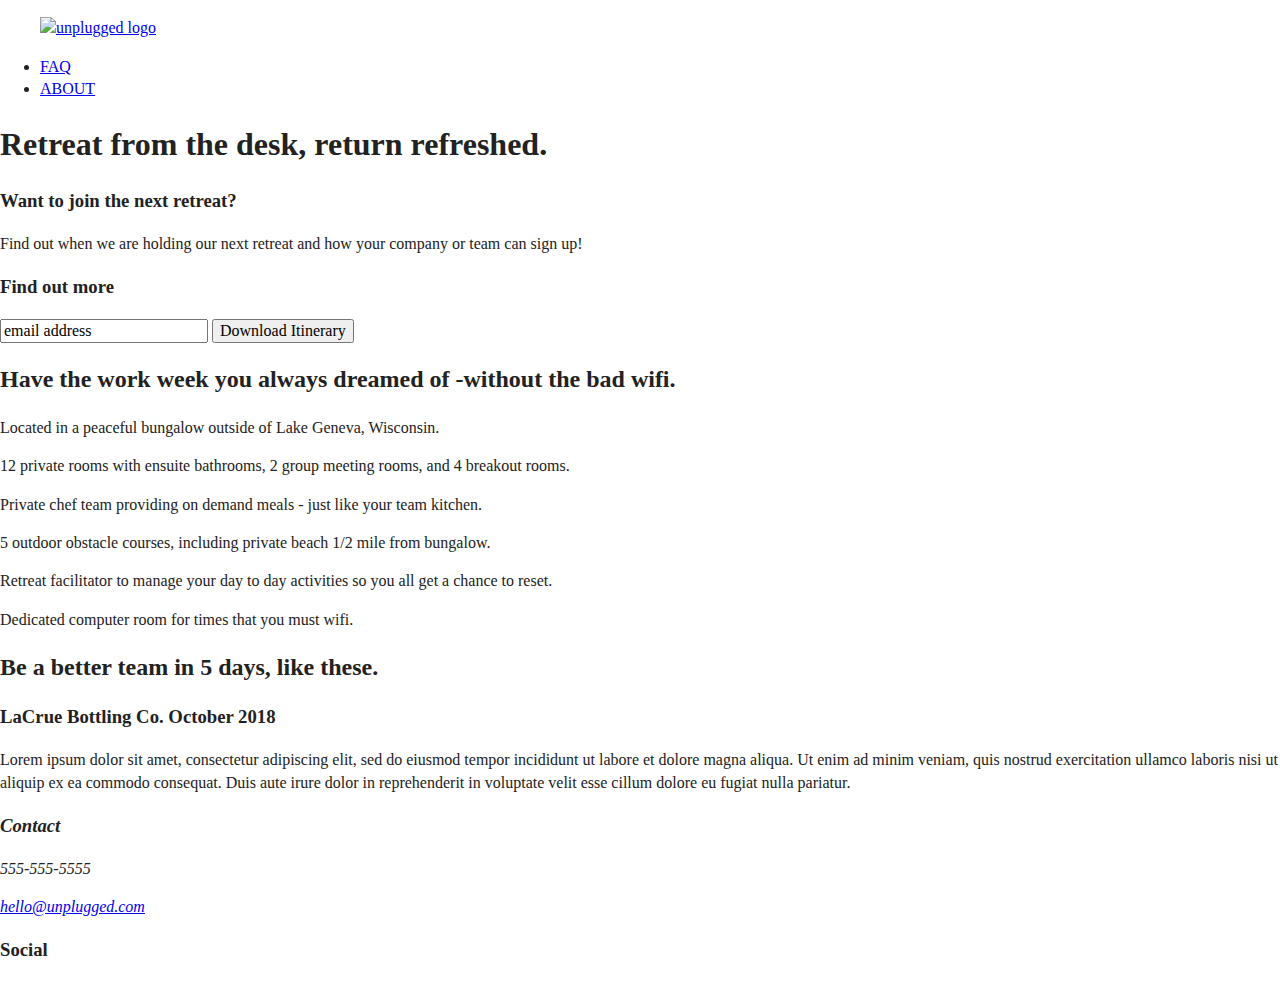
==== index.html @ 0cd02696 "html features section completed" ====
<!doctype html>
<html class="no-js" lang="">

<head>
  <meta charset="utf-8">
  <title>Unplugged Retreat</title>
  <meta name="description" content="">
  <meta name="viewport" content="width=device-width, initial-scale=1">

  <link rel="manifest" href="site.webmanifest">
  <link rel="apple-touch-icon" href="icon.png">
  <!-- Place favicon.ico in the root directory -->

  <link rel="stylesheet" href="css/normalize.css">
  <link rel="stylesheet" href="css/main.css">

  <meta name="theme-color" content="#fafafa">
</head>

<body>
  <!--[if IE]>
    <p class="browserupgrade">You are using an <strong>outdated</strong> browser. Please <a href="https://browsehappy.com/">upgrade your browser</a> to improve your experience and security.</p>
  <![endif]-->

  <!-- Add your site or application content here -->
  <header>
    <div class="content-wrapper">

      <figure>
        <a href="#"><img src="img/unpluggedlogo.png" alt="unplugged logo"></a>
      </figure>

      <div class="header-divider"></div>

      <nav>
        <ul>
          <li><a href="faq/index.html" target="_blank">FAQ</a></li>
          <li><a href="about.index.html" target="_blank">ABOUT</a></li>
        </ul>
      </nav>

    </div>

  </header>
  <main>

    <section class="hero-area">

      <div class="content-wrapper">

        <h1>Retreat from the desk, return refreshed.</h1>

      </div>
    </section>

    <aside>

      <div class="content-wrapper">

        <div class="form-description">
          <h3>Want to join the next retreat?</h3>
          <p>Find out when we are holding our next retreat and how your company or team can sign up!</p>
        </div>

        <div class="form">
          <h3>Find out more</h3>
          <input type="text" name="name" value="email address">
          <input type="button" value="Download Itinerary">
        </div>

        <section class="features">
          <!-- Add your Features content here -->
          <h2>Have the work week you always dreamed of -without the bad wifi.</h2>

          <article>
            <p class="fontawesome-icon"></p>
            <p class="features-item-description">Located in a peaceful bungalow outside of Lake Geneva, Wisconsin.</p>
          </article>

          <article>
            <p class="fontawesome-icon"></p>
            <p class="features-item-description">12 private rooms with ensuite bathrooms, 2 group meeting rooms, and 4 breakout rooms.</p>
          </article>

          <article>
            <p class="fontawesome-icon"></p>
            <p class="features-item-description">Private chef team providing on demand meals - just like your team kitchen.</p>
          </article>

          <article>
            <p class="fontawesome-icon"></p>
            <p class="features-item-description">5 outdoor obstacle courses, including private beach 1/2 mile from bungalow.</p>
          </article>

          <article>
            <p class="fontawesome-icon"></p>
            <p class="features-item-description">Retreat facilitator to manage your day to day activities so you all get a chance to reset.</p>
          </article>

          <article>
            <p class="fontawesome-icon"></p>
            <p class="features-item-description">Dedicated computer room for times that you must wifi.</p>
          </article>

        </section>

        <section class="reviews">

          <div class="content-wrapper">

            <h2> Be a better team in 5 days, like these.</h2>

            <article>
              <div>
              <h3>LaCrue Bottling Co. October 2018</h3>
              <p>Lorem ipsum dolor sit amet, consectetur adipiscing elit, sed do eiusmod tempor incididunt ut labore et
              dolore magna aliqua. Ut enim ad minim veniam, quis nostrud exercitation ullamco laboris nisi ut aliquip
              ex ea commodo consequat. Duis aute irure dolor in reprehenderit in voluptate velit esse cillum dolore eu
              fugiat nulla pariatur.</p>
            </article>
          </div>

          </div>

        </section>

      </div> <!-- aside content wrapper -->
    </aside>
  </main> <!-- main wrapper-->

  <footer>
    <div class="content-wrapper">

       <div class="footer-content">

         <address class="contact">
           <h3>Contact</h3>
           <p>555-555-5555</p>
           <a href="mailto:hello@unplugged.com">hello@unplugged.com</a>
         </address>

           <div class="social">
             <h3>Social</h3>
               <div class="social-icons">
                   <p><a href="https://www.facebook.com/hollyelaineyanez" target="_blank"></a></p>
                   <p><a href="https://twitter.com/hollyyanez2" target="_blank"></a></p>
                   <p><a href="https://www.instagram.com/yanezlife/" target="_blank"></a></p>
                   <!-- other social links here -->
               </div>

           </div>

       </div> <!-- footer content ends -->

   </div> <!--footer content-wrapper ends-->

   <div class="copyright">
   </div>

  </footer>

  <script src="js/vendor/modernizr-3.7.1.min.js"></script>
  <script src="https://code.jquery.com/jquery-3.4.1.min.js" integrity="sha256-CSXorXvZcTkaix6Yvo6HppcZGetbYMGWSFlBw8HfCJo=" crossorigin="anonymous"></script>
  <script>window.jQuery || document.write('<script src="js/vendor/jquery-3.4.1.min.js"><\/script>')</script>
  <script src="js/plugins.js"></script>
  <script src="js/main.js"></script>

  <!-- Google Analytics: change UA-XXXXX-Y to be your site's ID. -->
  <script>
    window.ga = function () { ga.q.push(arguments) }; ga.q = []; ga.l = +new Date;
    ga('create', 'UA-XXXXX-Y', 'auto'); ga('set','transport','beacon'); ga('send', 'pageview')
  </script>
  <script src="https://www.google-analytics.com/analytics.js" async></script>
</body>

</html>
---- css/main.css ----
/*! HTML5 Boilerplate v7.2.0 | MIT License | https://html5boilerplate.com/ */

/* main.css 2.0.0 | MIT License | https://github.com/h5bp/main.css#readme */
/*
 * What follows is the result of much research on cross-browser styling.
 * Credit left inline and big thanks to Nicolas Gallagher, Jonathan Neal,
 * Kroc Camen, and the H5BP dev community and team.
 */

/* ==========================================================================
   Base styles: opinionated defaults
   ========================================================================== */

html {
  color: #222;
  font-size: 1em;
  line-height: 1.4;
}

/*
 * Remove text-shadow in selection highlight:
 * https://twitter.com/miketaylr/status/12228805301
 *
 * Vendor-prefixed and regular ::selection selectors cannot be combined:
 * https://stackoverflow.com/a/16982510/7133471
 *
 * Customize the background color to match your design.
 */

::-moz-selection {
  background: #b3d4fc;
  text-shadow: none;
}

::selection {
  background: #b3d4fc;
  text-shadow: none;
}

/*
 * A better looking default horizontal rule
 */

hr {
  display: block;
  height: 1px;
  border: 0;
  border-top: 1px solid #ccc;
  margin: 1em 0;
  padding: 0;
}

/*
 * Remove the gap between audio, canvas, iframes,
 * images, videos and the bottom of their containers:
 * https://github.com/h5bp/html5-boilerplate/issues/440
 */

audio,
canvas,
iframe,
img,
svg,
video {
  vertical-align: middle;
}

/*
 * Remove default fieldset styles.
 */

fieldset {
  border: 0;
  margin: 0;
  padding: 0;
}

/*
 * Allow only vertical resizing of textareas.
 */

textarea {
  resize: vertical;
}

/* ==========================================================================
   Browser Upgrade Prompt
   ========================================================================== */

.browserupgrade {
  margin: 0.2em 0;
  background: #ccc;
  color: #000;
  padding: 0.2em 0;
}

/* ==========================================================================
   Author's custom styles
   ========================================================================== */

/* ==========================================================================
   Helper classes
   ========================================================================== */

/*
 * Hide visually and from screen readers
 */

.hidden {
  display: none !important;
}

/*
* Hide only visually, but have it available for screen readers:
* https://snook.ca/archives/html_and_css/hiding-content-for-accessibility
*
* 1. For long content, line feeds are not interpreted as spaces and small width
*    causes content to wrap 1 word per line:
*    https://medium.com/@jessebeach/beware-smushed-off-screen-accessible-text-5952a4c2cbfe
*/

.sr-only {
  border: 0;
  clip: rect(0, 0, 0, 0);
  height: 1px;
  margin: -1px;
  overflow: hidden;
  padding: 0;
  position: absolute;
  white-space: nowrap;
  width: 1px;
  /* 1 */
}

/*
* Extends the .sr-only class to allow the element
* to be focusable when navigated to via the keyboard:
* https://www.drupal.org/node/897638
*/

.sr-only.focusable:active,
.sr-only.focusable:focus {
  clip: auto;
  height: auto;
  margin: 0;
  overflow: visible;
  position: static;
  white-space: inherit;
  width: auto;
}

/*
* Hide visually and from screen readers, but maintain layout
*/

.invisible {
  visibility: hidden;
}

/*
* Clearfix: contain floats
*
* For modern browsers
* 1. The space content is one way to avoid an Opera bug when the
*    `contenteditable` attribute is included anywhere else in the document.
*    Otherwise it causes space to appear at the top and bottom of elements
*    that receive the `clearfix` class.
* 2. The use of `table` rather than `block` is only necessary if using
*    `:before` to contain the top-margins of child elements.
*/

.clearfix:before,
.clearfix:after {
  content: " ";
  /* 1 */
  display: table;
  /* 2 */
}

.clearfix:after {
  clear: both;
}

/* ==========================================================================
   EXAMPLE Media Queries for Responsive Design.
   These examples override the primary ('mobile first') styles.
   Modify as content requires.
   ========================================================================== */

@media only screen and (min-width: 35em) {
  /* Style adjustments for viewports that meet the condition */
}

@media print,
  (-webkit-min-device-pixel-ratio: 1.25),
  (min-resolution: 1.25dppx),
  (min-resolution: 120dpi) {
  /* Style adjustments for high resolution devices */
}

/* ==========================================================================
   Print styles.
   Inlined to avoid the additional HTTP request:
   https://www.phpied.com/delay-loading-your-print-css/
   ========================================================================== */

@media print {
  *,
  *:before,
  *:after {
    background: transparent !important;
    color: #000 !important;
    /* Black prints faster */
    -webkit-box-shadow: none !important;
    box-shadow: none !important;
    text-shadow: none !important;
  }
  a,
  a:visited {
    text-decoration: underline;
  }
  a[href]:after {
    content: " (" attr(href) ")";
  }
  abbr[title]:after {
    content: " (" attr(title) ")";
  }
  /*
     * Don't show links that are fragment identifiers,
     * or use the `javascript:` pseudo protocol
     */
  a[href^="#"]:after,
  a[href^="javascript:"]:after {
    content: "";
  }
  pre {
    white-space: pre-wrap !important;
  }
  pre,
  blockquote {
    border: 1px solid #999;
    page-break-inside: avoid;
  }
  /*
     * Printing Tables:
     * https://web.archive.org/web/20180815150934/http://css-discuss.incutio.com/wiki/Printing_Tables
     */
  thead {
    display: table-header-group;
  }
  tr,
  img {
    page-break-inside: avoid;
  }
  p,
  h2,
  h3 {
    orphans: 3;
    widows: 3;
  }
  h2,
  h3 {
    page-break-after: avoid;
  }
}
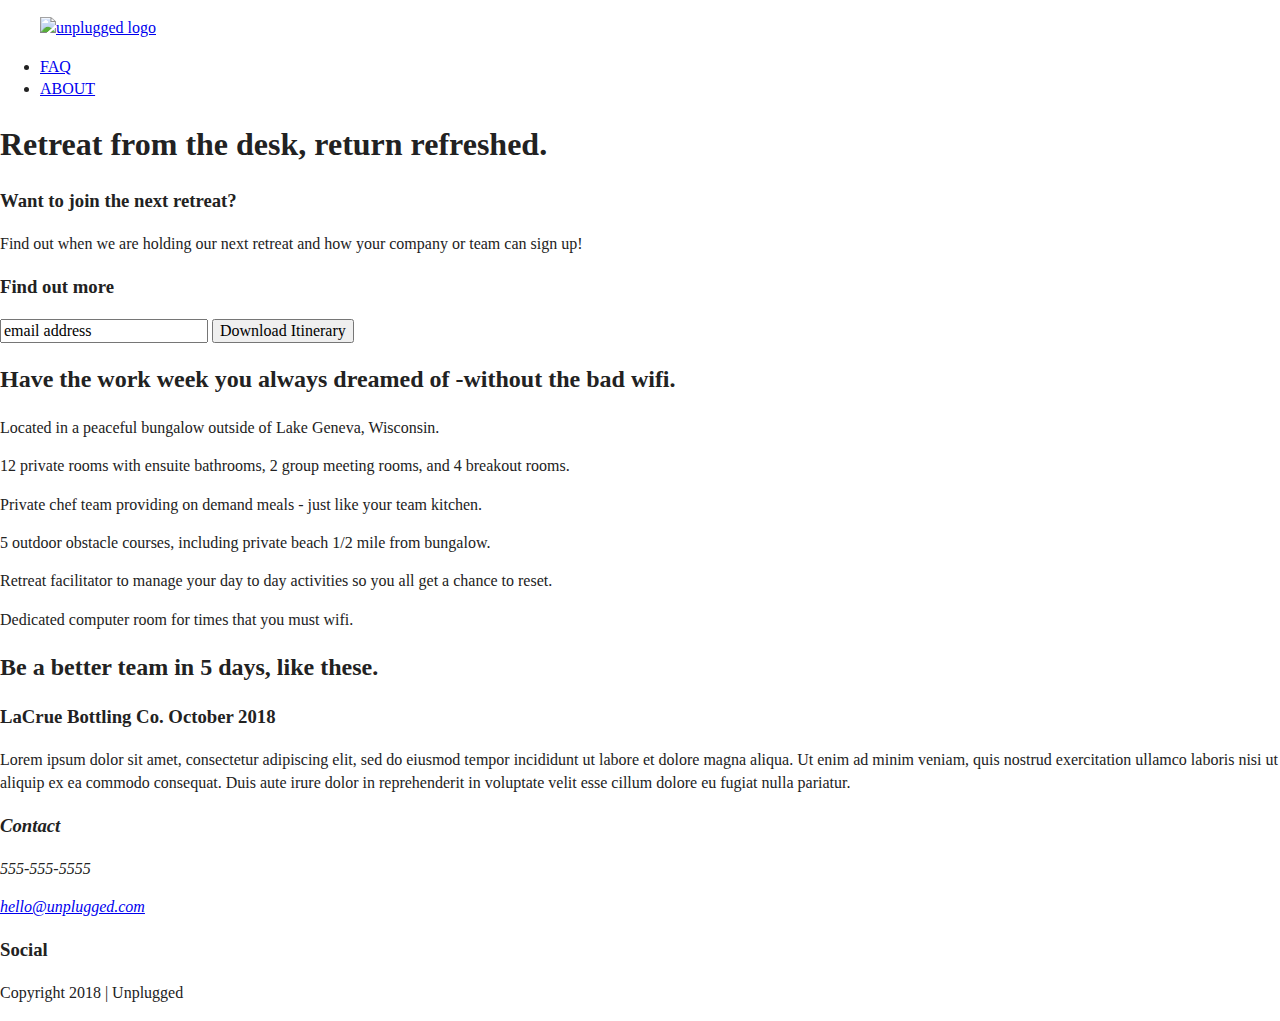
==== commit f0cbf0d8: "completed html for home, about, faq pages" ====
--- a/index.html
+++ b/index.html
@@ -111,14 +111,12 @@
             <h2> Be a better team in 5 days, like these.</h2>
 
             <article>
-              <div>
               <h3>LaCrue Bottling Co. October 2018</h3>
               <p>Lorem ipsum dolor sit amet, consectetur adipiscing elit, sed do eiusmod tempor incididunt ut labore et
-              dolore magna aliqua. Ut enim ad minim veniam, quis nostrud exercitation ullamco laboris nisi ut aliquip
-              ex ea commodo consequat. Duis aute irure dolor in reprehenderit in voluptate velit esse cillum dolore eu
-              fugiat nulla pariatur.</p>
+                dolore magna aliqua. Ut enim ad minim veniam, quis nostrud exercitation ullamco laboris nisi ut aliquip
+                ex ea commodo consequat. Duis aute irure dolor in reprehenderit in voluptate velit esse cillum dolore eu
+                fugiat nulla pariatur.</p>
             </article>
-          </div>
 
           </div>
 
@@ -155,6 +153,7 @@
    </div> <!--footer content-wrapper ends-->
 
    <div class="copyright">
+     <p>Copyright 2018 | Unplugged</p>
    </div>
 
   </footer>
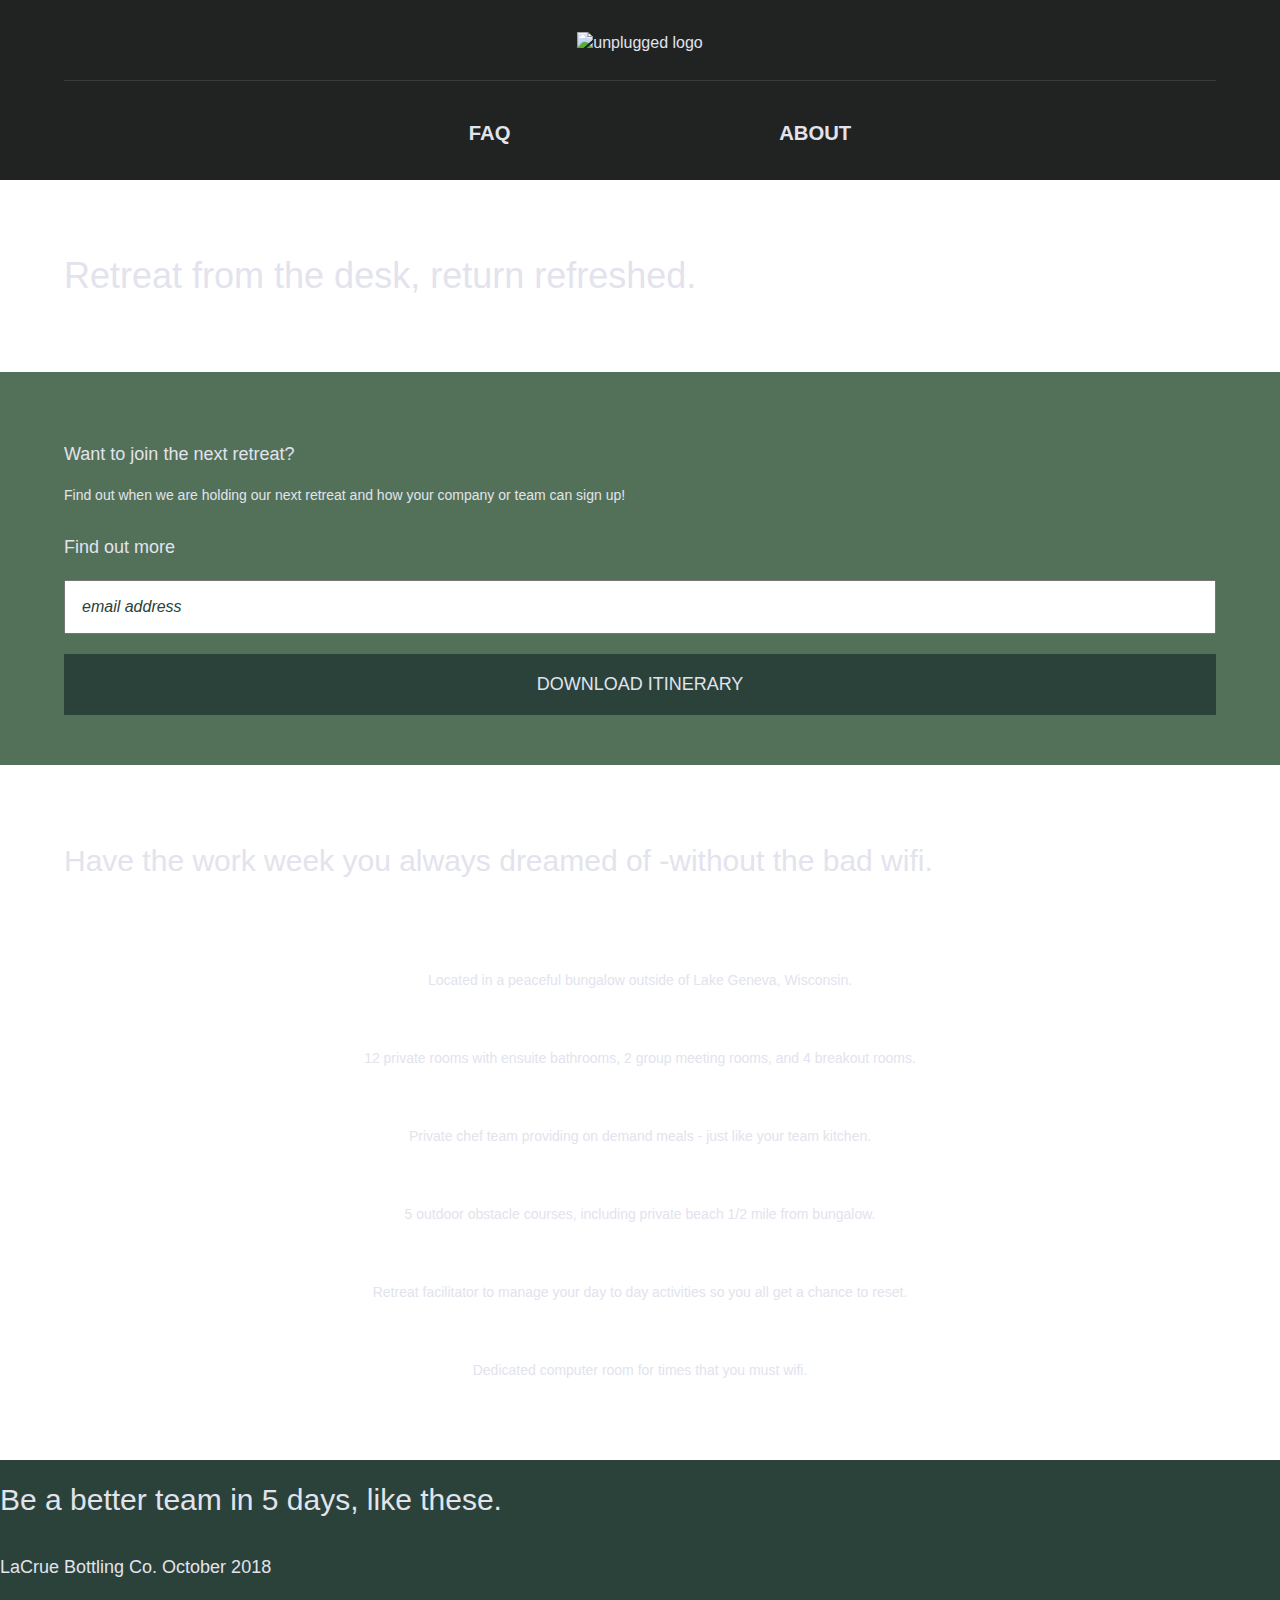
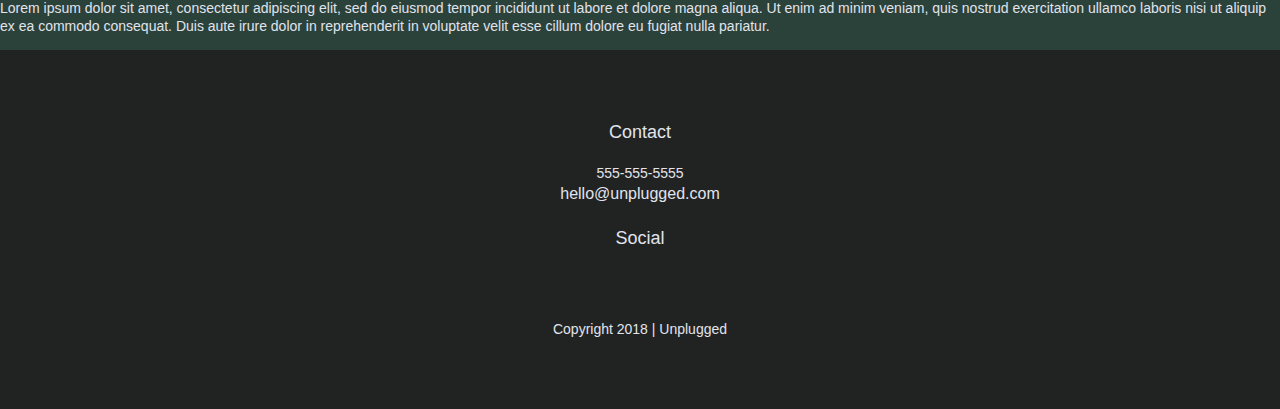
==== commit 07d33b09: "added css styles" ====
--- a/index.html
+++ b/index.html
@@ -47,14 +47,12 @@
     <section class="hero-area">
 
       <div class="content-wrapper">
+        <h1>Retreat from the desk, return refreshed.</h1>
+      </div>
 
-        <h1>Retreat from the desk, return refreshed.</h1>
-
-      </div>
     </section>
 
     <aside>
-
       <div class="content-wrapper">
 
         <div class="form-description">
@@ -67,11 +65,14 @@
           <input type="text" name="name" value="email address">
           <input type="button" value="Download Itinerary">
         </div>
+      </div>
+    </aside>
 
-        <section class="features">
-          <!-- Add your Features content here -->
-          <h2>Have the work week you always dreamed of -without the bad wifi.</h2>
+    <section class="features">
+      <div class="content-wrapper">
+        <h2>Have the work week you always dreamed of -without the bad wifi.</h2>
 
+        <div class="features-items">
           <article>
             <p class="fontawesome-icon"></p>
             <p class="features-item-description">Located in a peaceful bungalow outside of Lake Geneva, Wisconsin.</p>
@@ -101,40 +102,37 @@
             <p class="fontawesome-icon"></p>
             <p class="features-item-description">Dedicated computer room for times that you must wifi.</p>
           </article>
+        </div>
+      </div>
+    </section>
 
-        </section>
+    <section class="reviews">
 
-        <section class="reviews">
-
-          <div class="content-wrapper">
-
+      <div class="reviews-content-wrapper">
             <h2> Be a better team in 5 days, like these.</h2>
 
             <article>
-              <h3>LaCrue Bottling Co. October 2018</h3>
-              <p>Lorem ipsum dolor sit amet, consectetur adipiscing elit, sed do eiusmod tempor incididunt ut labore et
+              <div>
+                <h3>LaCrue Bottling Co. October 2018</h3>
+                <p>Lorem ipsum dolor sit amet, consectetur adipiscing elit, sed do eiusmod tempor incididunt ut labore et
                 dolore magna aliqua. Ut enim ad minim veniam, quis nostrud exercitation ullamco laboris nisi ut aliquip
                 ex ea commodo consequat. Duis aute irure dolor in reprehenderit in voluptate velit esse cillum dolore eu
                 fugiat nulla pariatur.</p>
+              </div>
             </article>
-
           </div>
-
         </section>
 
-      </div> <!-- aside content wrapper -->
-    </aside>
-  </main> <!-- main wrapper-->
+  </main>
 
   <footer>
     <div class="content-wrapper">
-
        <div class="footer-content">
-
-         <address class="contact">
-           <h3>Contact</h3>
-           <p>555-555-5555</p>
-           <a href="mailto:hello@unplugged.com">hello@unplugged.com</a>
+         <div class="contact">
+           <h4>Contact</h4>
+           <address>
+             <p>555-555-5555</p>
+             <a href="mailto:hello@unplugged.com">hello@unplugged.com</a>
          </address>
 
            <div class="social">
--- a/css/main.css
+++ b/css/main.css
@@ -97,6 +97,301 @@
 /* ==========================================================================
    Author's custom styles
    ========================================================================== */
+   /* ------------ GENERAL STYLES ------------ */
+
+   html {
+   	font-size: 16px;
+   }
+
+   body {
+     font-size: 1em;
+     font-family: 'Open Sans', sans-serif;
+     color: #e2e3ed;
+     text-align: left;
+   }
+
+   ul,
+   ol {
+     list-style-type: none;
+   }
+
+   a {
+     color: #e2e3ed;
+     text-decoration: none;
+   }
+
+   h2 {
+     font-family: 'Poppins', sans-serif;
+     font-weight: 500;
+     font-size: 1.875em;
+   }
+
+   h3,
+   h4 {
+     font-family: 'Poppins', sans-serif;
+     font-weight: 500;
+     font-size: 1.125em;
+     margin: 20px 0;
+   }
+
+   p {
+     font-size: .875em;
+     line-height: 1.285;
+   }
+
+   address {
+    font-style: normal;
+   }
+
+   .content-wrapper {
+     width: 90%;
+     margin: 50px 0;
+   }
+
+/* ------------ BASE HEADER - FOOTER STYLES ------------ */
+
+header,
+footer {
+  background-color: #202322;
+  display: flex;
+  justify-content: center;
+  align-items: center;
+  flex-flow: row wrap;
+}
+
+/* HEADER STYLES */
+
+header {
+  padding: 15px 0;
+}
+
+header .content-wrapper {
+  display: flex;
+  justify-content: center;
+  align-items: center;
+  flex-flow: row wrap;
+  margin: 0;
+}
+
+header .header-divider {
+  background: #3a3a3a;
+  height: 1px;
+  width: 100%;
+  margin: 10px 0 20px 0;
+}
+
+header nav {
+  display: flex;
+  justify-content: space-around;
+  align-items: center;
+  flex-flow: row wrap;
+  width: 60%;
+  font-size: 1.125em;
+  font-weight: 700;
+  text-transform: uppercase;
+
+}
+
+header nav ul {
+  display: flex;
+  justify-content: space-around;
+  width: 100%;
+}
+
+header nav ul li {
+  font-size: 1.125em;
+}
+
+/* FOOTER */
+
+footer {
+  text-align: center;
+  flex-direction: column;
+}
+
+footer .content-wrapper {
+  width: 55%;
+  margin: 50px 0;
+}
+
+footer .contact {
+  margin-bottom: 50px;
+}
+
+footer p {
+ margin: 0;
+}
+
+footer .social-icons {
+  display: flex;
+  justify-content: space-around;
+  align-items: center;
+}
+
+footer .social-icons p {
+  display: flex;
+  justify-content: center;
+  align-items: center;
+}
+
+footer .copyright {
+  margin: 20px 0;
+}
+
+/* ------------ MOBILE STYLES - HOMEPAGE ------------ */
+
+/* Hero Area */
+
+.hero-area{
+  display: flex;
+  justify-content: center;
+  flex-flow: row wrap;
+}
+
+.hero-area h1 {
+  font-size: 2.25em;
+  font-family: 'Poppins', Helvetica, Arial, sans-serif;
+  font-weight: 500;
+  line-height: 1.2;
+}
+
+/* ASIDE */
+
+aside {
+  background-color: #527158;
+  display: flex;
+  justify-content: center;
+  align-items: center;
+  flex-flow: row wrap;
+}
+
+aside .form {
+  margin-top: 30px;
+}
+
+input[type=text] {
+  box-sizing: border-box;
+  width: 100%;
+  color: #2a423a;
+  font-style: italic;
+  padding: 1em;
+}
+
+input[type=button] {
+  width: 100%;
+  padding: 20px 0;
+  margin-top: 20px;
+  background-color: #2a423a;
+  font-family: 'Poppins', Helvetica, Arial, sans-serif;
+  font-weight: 500;
+  font-size: 1.125em;
+  color: #e2e3ed;
+  border: none;
+  text-align: center;
+  text-transform: uppercase;
+}
+
+/* FEATURES */
+
+.features {
+  display: flex;
+  justify-content: center;
+  align-items: center;
+  flex-flow: row wrap;
+}
+
+.features h2 {
+  margin-bottom: 60px;
+}
+
+.features article {
+  width: 63%;
+  margin: 30px 0;
+}
+
+.features p {
+  text-align: center;
+  margin: 0;
+}
+
+.features .features-items {
+  display: flex;
+  justify-content: center;
+  align-items: center;
+  flex-flow: row wrap;
+}
+
+/* REVIEWS */
+
+.reviews {
+  background-color: #2a423a;
+  display: flex;
+  justify-content: center;
+  flex-flow: row wrap;
+}
+
+.reviews h2 {
+  margin-bottom: 40px;
+  line-height: 1;
+}
+
+.reviews h3 {
+  width: 55%;
+  margin: 20px 0;
+}
+
+/* ------------ MOBILE STYLES - ABOUT PAGE ------------ */
+
+.mission {
+  background-color: #527158;
+  display: flex;
+  justify-content: center;
+  align-items: center;
+  flex-flow: row wrap;
+}
+
+.contact-section {
+  background-color: #2a423a;
+  display: flex;
+  justify-content: center;
+  align-items: center;
+  flex-flow: row wrap;
+}
+
+.contact-content p {
+  margin: 0;
+}
+
+/* ------------ MOBILE STYLES - FAQ PAGE ------------ */
+
+.faq {
+  background-color: #527158;
+  display: flex;
+  justify-content: center;
+  align-items: center;
+  flex-flow: row wrap;
+}
+
+.faq .content-wrapper {
+  display: flex;
+  justify-content: center;
+  align-items: center;
+  flex-flow: row wrap;
+  margin: 50px 0 0 0;
+}
+
+.faq h2 {
+  margin-bottom: 40px;
+  line-height: 1;
+}
+
+.faq-content {
+  margin-bottom: 50px;
+}
+
+.faq-content h4 {
+  line-height: 1.333;
+}
 
 /* ==========================================================================
    Helper classes
@@ -263,4 +558,3 @@
     page-break-after: avoid;
   }
 }
-
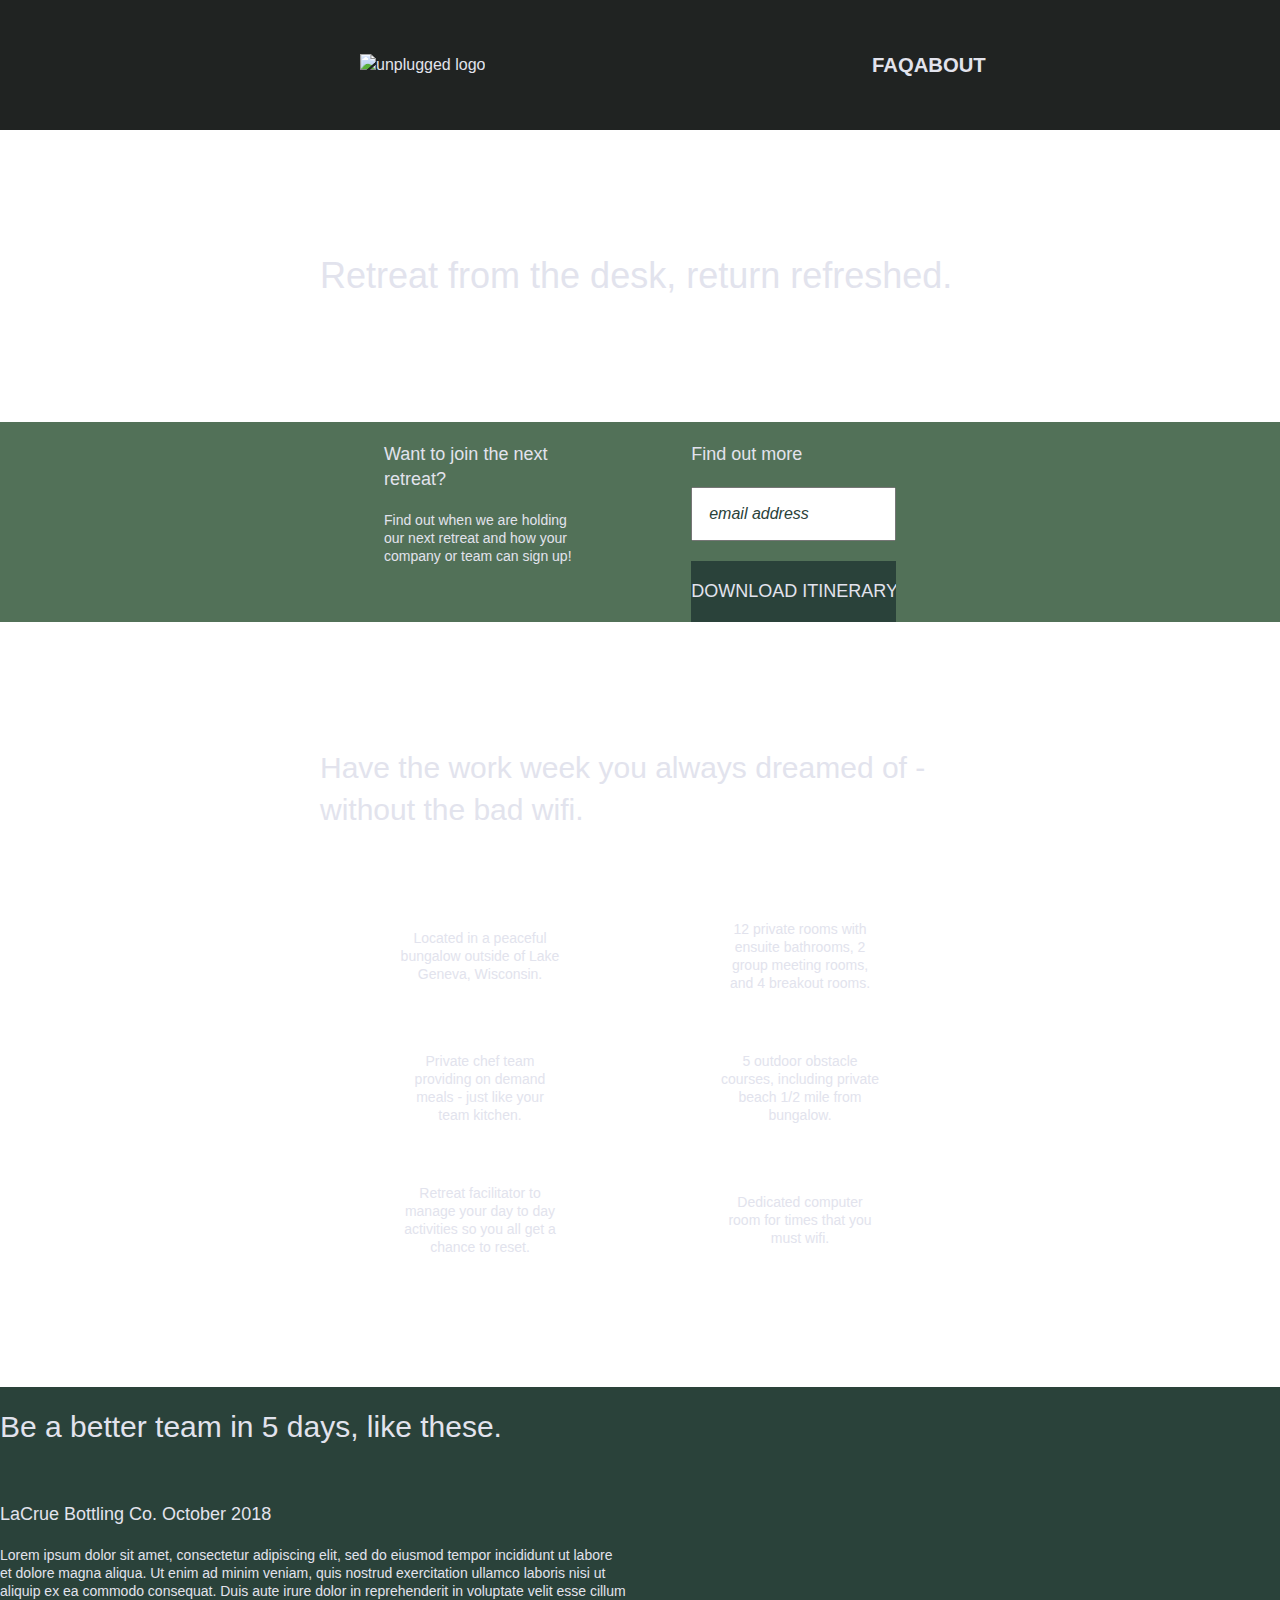
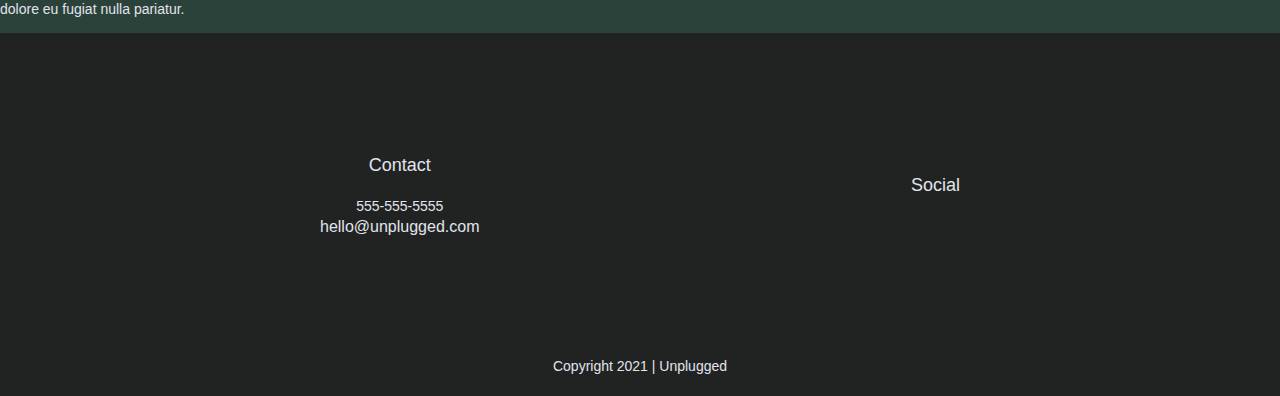
==== commit d15725bf: "added tablet css styles and updated html" ====
--- a/index.html
+++ b/index.html
@@ -125,36 +125,36 @@
 
   </main>
 
-  <footer>
-    <div class="content-wrapper">
-       <div class="footer-content">
-         <div class="contact">
-           <h4>Contact</h4>
-           <address>
-             <p>555-555-5555</p>
-             <a href="mailto:hello@unplugged.com">hello@unplugged.com</a>
-         </address>
+<footer>
+  <div class="content-wrapper">
+    <div class="footer-content">
 
-           <div class="social">
-             <h3>Social</h3>
-               <div class="social-icons">
-                   <p><a href="https://www.facebook.com/hollyelaineyanez" target="_blank"></a></p>
-                   <p><a href="https://twitter.com/hollyyanez2" target="_blank"></a></p>
-                   <p><a href="https://www.instagram.com/yanezlife/" target="_blank"></a></p>
-                   <!-- other social links here -->
-               </div>
+      <div class="contact">
+        <h4>Contact</h4>
 
-           </div>
+        <address>
+         <p>555-555-5555</p>
+         <a href="mailto:hello@unplugged.com">hello@unplugged.com</a>
+       </address>
+      </div>
 
-       </div> <!-- footer content ends -->
+      <div class="social">
+        <h3>Social</h3>
 
-   </div> <!--footer content-wrapper ends-->
+        <div class="social-icons">
+         <p><a href="https://www.facebook.com/hollyelaineyanez" target="_blank"></a></p>
+         <p><a href="https://twitter.com/hollyyanez2" target="_blank"></a></p>
+         <p><a href="https://www.instagram.com/yanezlife/" target="_blank"></a></p>
+        </div>
+     </div>
+    </div> <!-- footer content ends -->
+  </div> <!--footer content-wrapper ends-->
 
-   <div class="copyright">
-     <p>Copyright 2018 | Unplugged</p>
-   </div>
+  <div class="copyright">
+   <p>Copyright 2021 | Unplugged</p>
+ </div>
 
-  </footer>
+</footer>
 
   <script src="js/vendor/modernizr-3.7.1.min.js"></script>
   <script src="https://code.jquery.com/jquery-3.4.1.min.js" integrity="sha256-CSXorXvZcTkaix6Yvo6HppcZGetbYMGWSFlBw8HfCJo=" crossorigin="anonymous"></script>
--- a/css/main.css
+++ b/css/main.css
@@ -482,15 +482,150 @@
    Modify as content requires.
    ========================================================================== */
 
-@media only screen and (min-width: 35em) {
-  /* Style adjustments for viewports that meet the condition */
-}
-
-@media print,
-  (-webkit-min-device-pixel-ratio: 1.25),
-  (min-resolution: 1.25dppx),
-  (min-resolution: 120dpi) {
-  /* Style adjustments for high resolution devices */
+@media only screen and (min-width:768px) {
+  /*Tablet styles here*/
+
+  /* General styles */
+  .content-wrapper {
+    max-width: 640px;
+    margin: 100px 0;
+}
+
+  /* HEADER */
+
+header {
+  justify-content: space-around;
+  padding: 33px 0;
+}
+
+header .content-wrapper {
+  width: 100%;
+  justify-content: space-between;
+}
+
+header .header-divider {
+    display: none;
+}
+
+header nav {
+  width: 20%;
+}
+
+header nav ul {
+  justify-content: space-between;
+}
+
+header nav ul li {
+  font-size: 1.125em;
+}
+
+/* ASIDE */
+
+aside .content-wrapper {
+  margin: 50px 0;
+  display: flex;
+  justify-content: space-between;
+  flex-flow: row wrap;
+  width: 40%;
+  margin: 0;
+}
+
+aside .form {
+  width: 40%;
+  margin: 0;
+}
+
+aside .form-description {
+  width: 40%;
+  margin: 0;
+}
+
+/* FEATURES */
+
+.features article {
+  display: flex;
+  justify-content: center;
+  align-items: center;
+  flex-flow: column wrap;
+  flex-basis: 50%;
+}
+
+.features .features-item-description {
+  width: 50%;
+}
+
+/* REVIEWS */
+.reviews article {
+  display: flex;
+  justify-content: space-between;
+}
+
+.reviews article div {
+  width: 49%;
+}
+
+/* FOOTER */
+
+footer .content-wrapper {
+  width: 65%;
+  margin: 100px 0;
+}
+
+footer .footer-content {
+  display: flex;
+  justify-content: space-between;
+  align-items: center;
+}
+
+footer .contact {
+  margin-bottom: 0;
+}
+
+footer .copyright {
+  width: 100%;
+}
+
+/* ------------ TABLET STYLES - ABOUT PAGE ------------ */
+
+.mission-content {
+  display: flex;
+  justify-content: space-between;
+  align-items: center;
+  padding-top: 20px
+}
+
+.mission-content p {
+  width: 45%;
+}
+
+.contact-section .content-wrapper h2 {
+  width: 80%;
+}
+
+.contact-content {
+  display: flex;
+  justify-content: space-between;
+  align-items: flex-start;
+}
+
+/* ------------ TABLET STYLES - FAQ PAGE ------------ */
+
+.faq .content-wrapper {
+    justify-content: space-between;
+}
+
+.faq-content {
+    flex-basis: 45%;
+}
+
+.faq h2 {
+    width: 100%;
+}
+
+}
+
+@media only screen and (min-width: 1200px) {
+  /*Desktop styles here*/
 }
 
 /* ==========================================================================
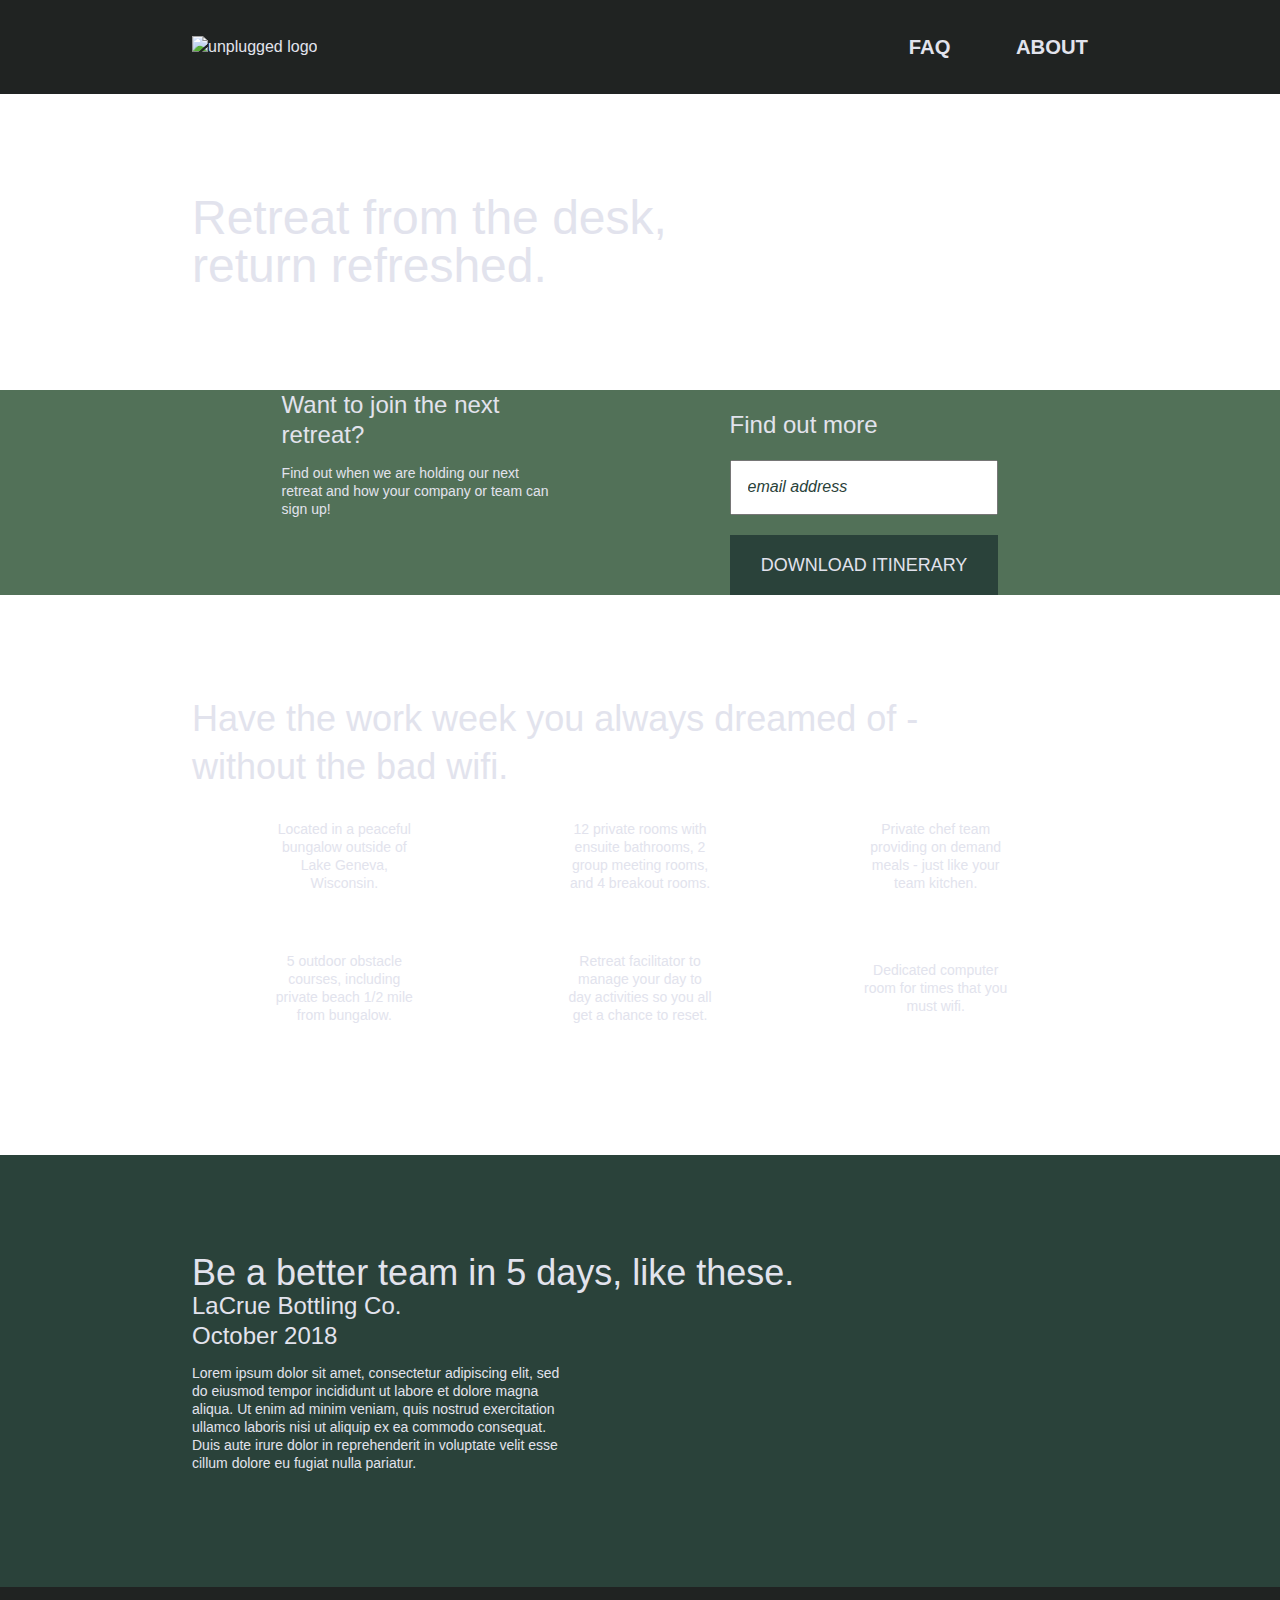
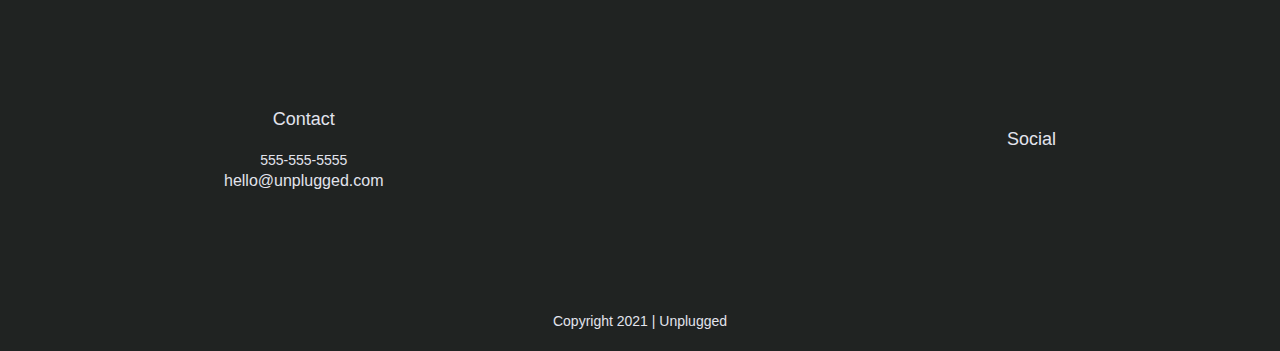
==== commit 64a26f05: "img edits and measurements edits" ====
--- a/index.html
+++ b/index.html
@@ -26,16 +26,14 @@
   <header>
     <div class="content-wrapper">
 
-      <figure>
-        <a href="#"><img src="img/unpluggedlogo.png" alt="unplugged logo"></a>
-      </figure>
+      <a href="#"><img src="img/logo.png" alt="unplugged logo"></a>
 
       <div class="header-divider"></div>
 
       <nav>
         <ul>
           <li><a href="faq/index.html" target="_blank">FAQ</a></li>
-          <li><a href="about.index.html" target="_blank">ABOUT</a></li>
+          <li><a href="about/index.html" target="_blank">ABOUT</a></li>
         </ul>
       </nav>
 
@@ -108,7 +106,7 @@
 
     <section class="reviews">
 
-      <div class="reviews-content-wrapper">
+      <div class="content-wrapper">
             <h2> Be a better team in 5 days, like these.</h2>
 
             <article>
@@ -139,7 +137,7 @@
       </div>
 
       <div class="social">
-        <h3>Social</h3>
+        <h4>Social</h4>
 
         <div class="social-icons">
          <p><a href="https://www.facebook.com/hollyelaineyanez" target="_blank"></a></p>
--- a/css/main.css
+++ b/css/main.css
@@ -196,6 +196,8 @@
   display: flex;
   justify-content: space-around;
   width: 100%;
+  padding: 0;
+  margin: 0;
 }
 
 header nav ul li {
@@ -265,8 +267,16 @@
   flex-flow: row wrap;
 }
 
-aside .form {
-  margin-top: 30px;
+.form-description h3{
+  margin:0;
+}
+
+.form-description p{
+  margin-top:15px;
+}
+
+.form {
+  margin-top: 40px;
 }
 
 input[type=text] {
@@ -301,11 +311,11 @@
 }
 
 .features h2 {
-  margin-bottom: 60px;
+  margin: 0;
 }
 
 .features article {
-  width: 63%;
+  width: 60%;
   margin: 30px 0;
 }
 
@@ -350,6 +360,10 @@
   flex-flow: row wrap;
 }
 
+.content-wrapper h2 {
+  margin: 0;
+}
+
 .contact-section {
   background-color: #2a423a;
   display: flex;
@@ -381,7 +395,7 @@
 }
 
 .faq h2 {
-  margin-bottom: 40px;
+  margin: 0 0 30px 0;
   line-height: 1;
 }
 
@@ -391,6 +405,10 @@
 
 .faq-content h4 {
   line-height: 1.333;
+}
+
+.faq-content p {
+  margin: 0;
 }
 
 /* ==========================================================================
@@ -486,9 +504,19 @@
   /*Tablet styles here*/
 
   /* General styles */
-  .content-wrapper {
-    max-width: 640px;
-    margin: 100px 0;
+.content-wrapper {
+  max-width: 640px;
+  margin: 100px 0;
+}
+
+h2 {
+  font-size: 2.25em;
+  line-height: 1.333;
+}
+
+h3 {
+  font-size: 1.5em;
+  line-height: 1.25;
 }
 
   /* HEADER */
@@ -503,8 +531,12 @@
   justify-content: space-between;
 }
 
-header .header-divider {
+.header-divider {
     display: none;
+}
+
+header figure {
+  width: 30%;
 }
 
 header nav {
@@ -515,8 +547,12 @@
   justify-content: space-between;
 }
 
-header nav ul li {
-  font-size: 1.125em;
+/* Hero Area */
+
+.hero-area h1 {
+  font-size: 3em;
+  line-height: 1;
+  margin: 0;
 }
 
 /* ASIDE */
@@ -526,7 +562,7 @@
   display: flex;
   justify-content: space-between;
   flex-flow: row wrap;
-  width: 40%;
+  width: 80%;
   margin: 0;
 }
 
@@ -560,8 +596,17 @@
   justify-content: space-between;
 }
 
+.reviews h2 {
+  width: 85%;
+}
+
 .reviews article div {
   width: 49%;
+}
+
+.reviews h3 {
+  width: 75%;
+  margin: 0;
 }
 
 /* FOOTER */
@@ -624,9 +669,70 @@
 
 }
 
+
 @media only screen and (min-width: 1200px) {
   /*Desktop styles here*/
-}
+
+.content-wrapper {
+  max-width: 70%;
+}
+
+header figure {
+  width: 10%;
+}
+
+
+/* Hero */
+.hero-area h1 {
+  width: 60%;
+}
+
+/* Aside */
+aside .content-wrapper {
+  justify-content: space-around;
+}
+
+aside .content-wrapper .form-description,
+aside .content-wrapper .form {
+  width: 30%;
+}
+
+/* Features */
+
+.features h2 {
+  width: 90%;
+}
+
+.features article {
+  flex-basis: 33%;
+}
+
+/* Reviews */
+.reviews article div {
+  width: 42%;
+}
+
+/* ==========================================================================
+About Page
+========================================================================== */
+
+.mission h2,
+.contact-section .content-wrapper h2 {
+    width: 95%;
+}
+
+/* ==========================================================================
+FAQ Page
+========================================================================== */
+.faq h2 {
+  width: 100%;
+}
+
+
+}
+
+
+
 
 /* ==========================================================================
    Print styles.
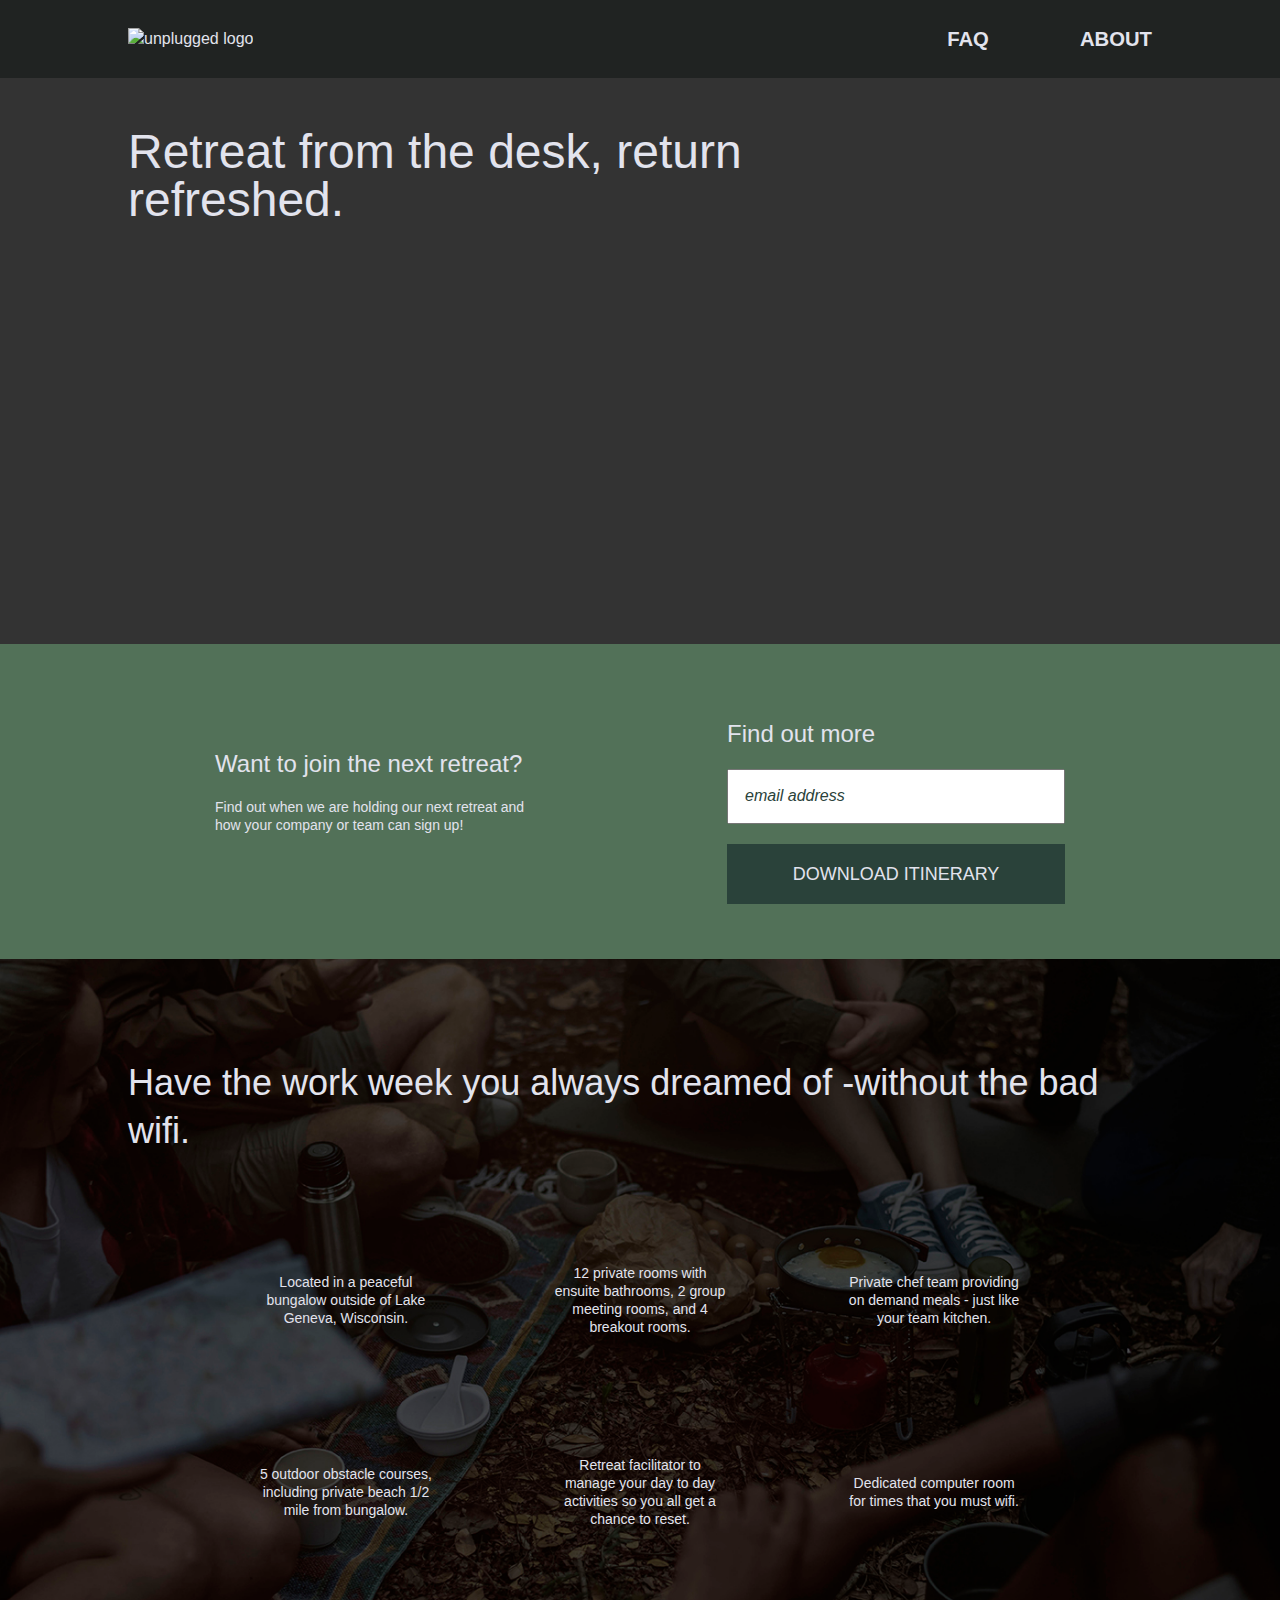
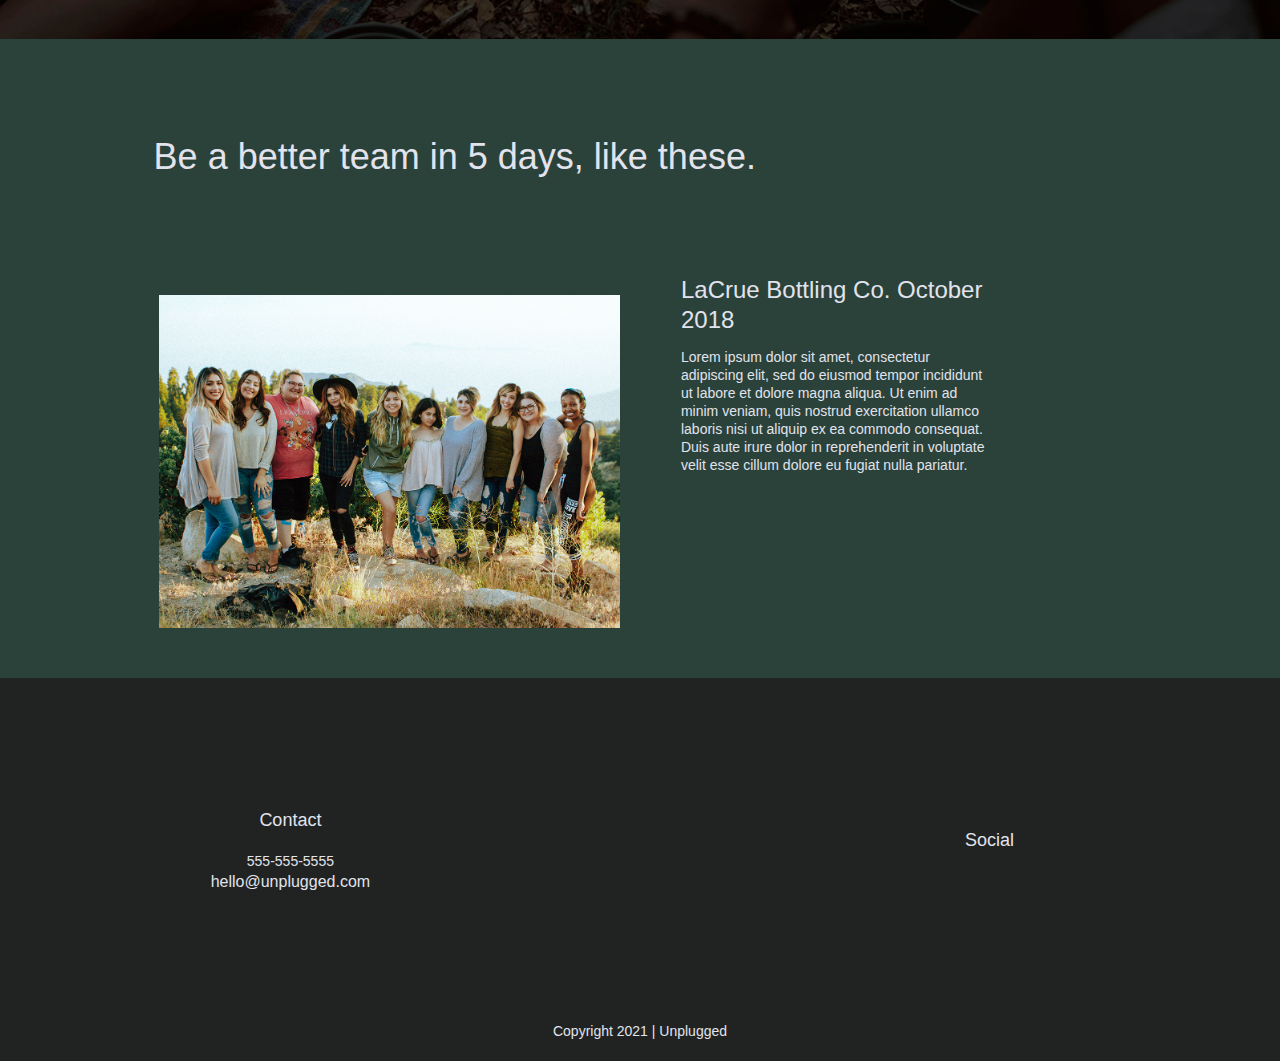
==== commit b0134055: "added images" ====
--- a/index.html
+++ b/index.html
@@ -109,6 +109,12 @@
       <div class="content-wrapper">
             <h2> Be a better team in 5 days, like these.</h2>
 
+            <figure>
+                    <a href="">
+                         <img src="img/reviews.jpg" alt="group photo of successful retreat">
+                    </a>
+            </figure>
+
             <article>
               <div>
                 <h3>LaCrue Bottling Co. October 2018</h3>
--- a/css/main.css
+++ b/css/main.css
@@ -148,6 +148,14 @@
      margin: 50px 0;
    }
 
+   img {
+	width: 100%;
+}
+
+figure {
+        margin: 0;
+}
+
 /* ------------ BASE HEADER - FOOTER STYLES ------------ */
 
 header,
@@ -244,10 +252,13 @@
 
 /* Hero Area */
 
-.hero-area{
-  display: flex;
-  justify-content: center;
-  flex-flow: row wrap;
+.hero-area {
+  display: flex;
+  justify-content: center;
+  align-items: center;
+  flex-flow: row wrap;
+  background: url('../img/hero.jpg') center no-repeat #333;
+  background-size: cover;
 }
 
 .hero-area h1 {
@@ -255,6 +266,8 @@
   font-family: 'Poppins', Helvetica, Arial, sans-serif;
   font-weight: 500;
   line-height: 1.2;
+  margin-bottom: 280px;
+  margin-top: 0;
 }
 
 /* ASIDE */
@@ -308,10 +321,13 @@
   justify-content: center;
   align-items: center;
   flex-flow: row wrap;
+  background: url('../img/features.jpg') center no-repeat #333;
+  background-size: cover;
 }
 
 .features h2 {
   margin: 0;
+  width: 92%;
 }
 
 .features article {
@@ -343,6 +359,10 @@
 .reviews h2 {
   margin-bottom: 40px;
   line-height: 1;
+}
+
+.reviews figure {
+  padding-top: 20px;
 }
 
 .reviews h3 {
@@ -504,9 +524,9 @@
   /*Tablet styles here*/
 
   /* General styles */
+
 .content-wrapper {
-  max-width: 640px;
-  margin: 100px 0;
+  width: 80%;
 }
 
 h2 {
@@ -523,11 +543,10 @@
 
 header {
   justify-content: space-around;
-  padding: 33px 0;
+  padding: 30px 0;
 }
 
 header .content-wrapper {
-  width: 100%;
   justify-content: space-between;
 }
 
@@ -535,15 +554,15 @@
     display: none;
 }
 
-header figure {
-  width: 30%;
+header a {
+  width: 35%;
 }
 
 header nav {
   width: 20%;
 }
 
-header nav ul {
+header nav ul{
   justify-content: space-between;
 }
 
@@ -552,78 +571,84 @@
 .hero-area h1 {
   font-size: 3em;
   line-height: 1;
-  margin: 0;
+  margin-bottom: 370px;
+
 }
 
 /* ASIDE */
 
 aside .content-wrapper {
-  margin: 50px 0;
   display: flex;
   justify-content: space-between;
-  flex-flow: row wrap;
+  align-items: center;
+  flex-flow: nowrap;
+}
+
+.form-description, .form {
+  width: 45%;
+  margin: 0;
+}
+
+.form-description p {
+  margin: 25px 0;
+}
+
+/* FEATURES */
+
+.features article {
+  display: flex;
+  justify-content: space-between;
+  align-items: space-around;
+  flex-flow: column wrap;
+  width: 30%;
+  padding: 50px;
+  margin: 0;
+
+}
+
+/* REVIEWS */
+
+.reviews .content-wrapper {
+  display: flex;
+  justify-content: space-between;
+  flex-flow: row wrap;
+}
+
+.reviews figure {
+  width: 48%;
+}
+
+.reviews h2 {
+  padding: 50px 0;
+  margin: 0;
   width: 80%;
-  margin: 0;
-}
-
-aside .form {
-  width: 40%;
-  margin: 0;
-}
-
-aside .form-description {
-  width: 40%;
-  margin: 0;
-}
-
-/* FEATURES */
-
-.features article {
-  display: flex;
-  justify-content: center;
-  align-items: center;
-  flex-flow: column wrap;
-  flex-basis: 50%;
-}
-
-.features .features-item-description {
-  width: 50%;
-}
-
-/* REVIEWS */
+}
+
 .reviews article {
+  width: 48%;
+}
+
+.reviews h3 {
+  width: 100%;
+  margin: 0;
+}
+
+/* FOOTER */
+
+footer .content-wrapper {
+  width: 80%;
+}
+
+.footer-content {
   display: flex;
   justify-content: space-between;
-}
-
-.reviews h2 {
-  width: 85%;
-}
-
-.reviews article div {
-  width: 49%;
-}
-
-.reviews h3 {
-  width: 75%;
-  margin: 0;
-}
-
-/* FOOTER */
-
-footer .content-wrapper {
-  width: 65%;
-  margin: 100px 0;
-}
-
-footer .footer-content {
-  display: flex;
-  justify-content: space-between;
-  align-items: center;
-}
-
-footer .contact {
-  margin-bottom: 0;
+  align-items: center;
+}
+
+.footer-content .contact, .social {
+  width: 30%;
+  padding: 50px;
+  margin: 0;
 }
 
 footer .copyright {
@@ -632,35 +657,49 @@
 
 /* ------------ TABLET STYLES - ABOUT PAGE ------------ */
 
+.content-wrapper h2 {
+  padding-top: 50px;
+  width: 95%;
+}
+
 .mission-content {
   display: flex;
   justify-content: space-between;
   align-items: center;
-  padding-top: 20px
+  padding-top: 40px;
 }
 
 .mission-content p {
   width: 45%;
 }
 
-.contact-section .content-wrapper h2 {
-  width: 80%;
-}
-
 .contact-content {
   display: flex;
   justify-content: space-between;
   align-items: flex-start;
+  padding-top: 50px;
+  width: 100%
+}
+
+.contact-content div {
+  width: 45%;
 }
 
 /* ------------ TABLET STYLES - FAQ PAGE ------------ */
 
 .faq .content-wrapper {
-    justify-content: space-between;
+  justify-content: space-between;
+  margin-top: 100px;
+}
+
+.faq h2 {
+  padding: 0;
+  margin-bottom: 10px;
 }
 
 .faq-content {
-    flex-basis: 45%;
+    width: 45%;
+
 }
 
 .faq h2 {
@@ -674,60 +713,114 @@
   /*Desktop styles here*/
 
 .content-wrapper {
-  max-width: 70%;
-}
-
-header figure {
-  width: 10%;
-}
-
+  width: 80%;
+}
+
+header {
+  padding: 25px 0;
+}
 
 /* Hero */
 .hero-area h1 {
-  width: 60%;
+  width: 70%;
 }
 
 /* Aside */
 aside .content-wrapper {
   justify-content: space-around;
+  margin: 55px 0;
 }
 
 aside .content-wrapper .form-description,
 aside .content-wrapper .form {
-  width: 30%;
+  width: 33%;
+}
+
+.form-description p {
+  margin: 20px 0;
 }
 
 /* Features */
 
 .features h2 {
-  width: 90%;
+  padding: 50px 0;
+  margin: 0;
 }
 
 .features article {
-  flex-basis: 33%;
+  width: 17%;
+  padding: 60px;
+  margin: 0;
 }
 
 /* Reviews */
+
+.reviews .content-wrapper {
+  display: flex;
+  justify-content: space-around;
+  flex-flow: row wrap;
+}
+.reviews article {
+  width: 43%;
+  padding: 50px 0;
+}
+
 .reviews article div {
-  width: 42%;
-}
+  width: 70%;
+}
+
+.reviews figure {
+  width: 45%;
+  margin-top: 50px;
+}
+
+/* Footer */
+
+.footer-content .contact, .social {
+  width: 20%;
+  padding: 60px;
+}
+
 
 /* ==========================================================================
 About Page
 ========================================================================== */
 
-.mission h2,
-.contact-section .content-wrapper h2 {
-    width: 95%;
+.mission-content p {
+  padding-bottom: 50px;
+  margin: 0;
+  width: 40%;
+}
+
+.contact-content {
+  padding: 0;
+  margin: 0;
+}
+
+.contact-content div {
+  width: 35%;
+}
+
+.contact-content h4 {
+  padding: 40px 0;
+  margin: 0;
 }
 
 /* ==========================================================================
 FAQ Page
 ========================================================================== */
+
+.faq .content-wrapper{
+  margin: 100px 0;
+}
+
 .faq h2 {
   width: 100%;
 }
 
+.faq-content {
+  margin-bottom: 40px;
+}
 
 }
 
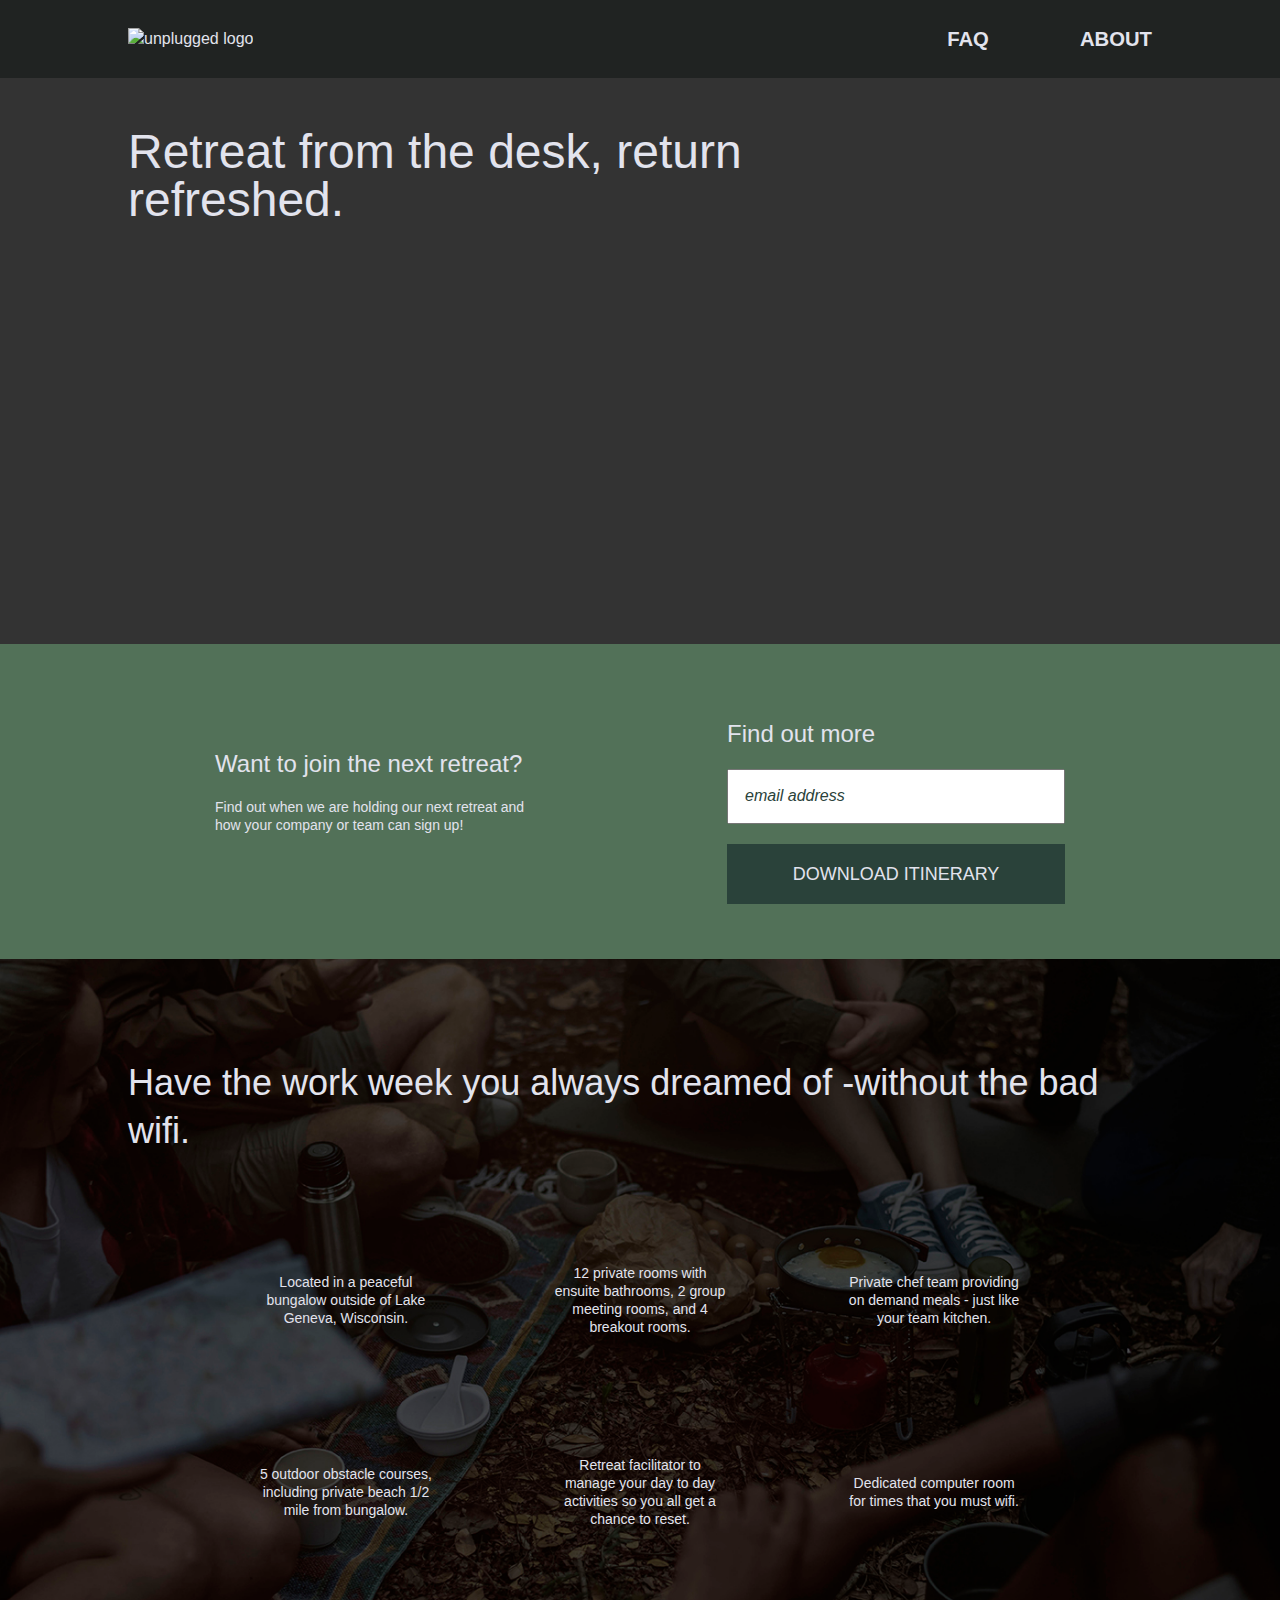
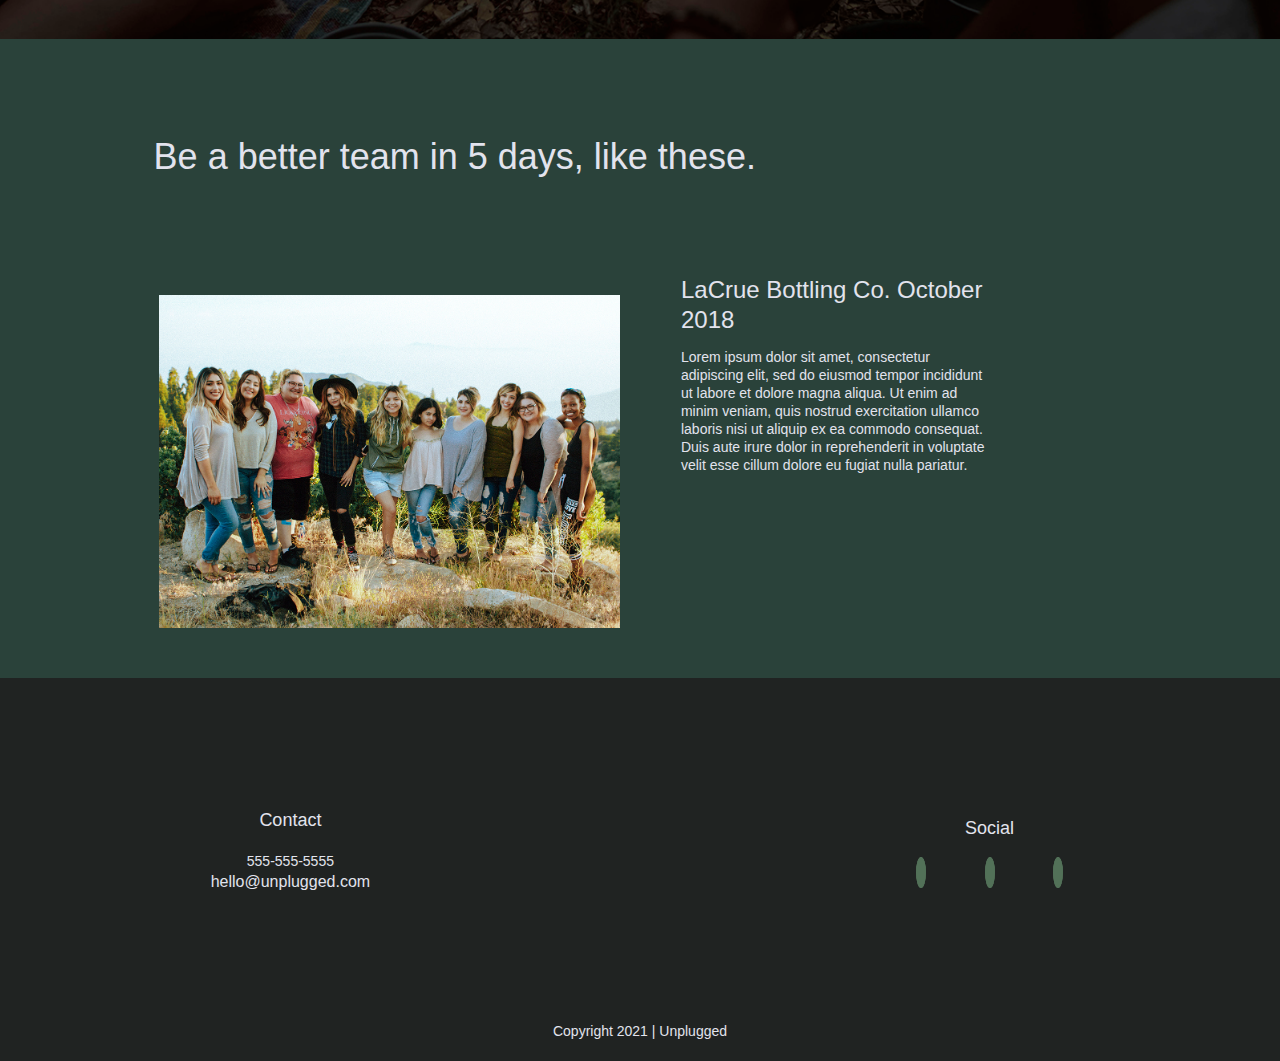
==== commit 7b3ac462: "added social icons" ====
--- a/index.html
+++ b/index.html
@@ -13,7 +13,7 @@
 
   <link rel="stylesheet" href="css/normalize.css">
   <link rel="stylesheet" href="css/main.css">
-
+  <script src="https://kit.fontawesome.com/0fdf82b936.js" crossorigin="anonymous"></script>
   <meta name="theme-color" content="#fafafa">
 </head>
 
@@ -72,32 +72,32 @@
 
         <div class="features-items">
           <article>
-            <p class="fontawesome-icon"></p>
+            <p class="fontawesome-icon"><i class="fas fa-campground"></i></p>
             <p class="features-item-description">Located in a peaceful bungalow outside of Lake Geneva, Wisconsin.</p>
           </article>
 
           <article>
-            <p class="fontawesome-icon"></p>
+            <p class="fontawesome-icon"><i class="fas fa-bed"></i></p>
             <p class="features-item-description">12 private rooms with ensuite bathrooms, 2 group meeting rooms, and 4 breakout rooms.</p>
           </article>
 
           <article>
-            <p class="fontawesome-icon"></p>
+            <p class="fontawesome-icon"><i class="fas fa-utensils"></i></p>
             <p class="features-item-description">Private chef team providing on demand meals - just like your team kitchen.</p>
           </article>
 
           <article>
-            <p class="fontawesome-icon"></p>
+            <p class="fontawesome-icon"><i class="fas fa-shoe-prints"></i></p>
             <p class="features-item-description">5 outdoor obstacle courses, including private beach 1/2 mile from bungalow.</p>
           </article>
 
           <article>
-            <p class="fontawesome-icon"></p>
+            <p class="fontawesome-icon"><i class="fas fa-smile"></i></p>
             <p class="features-item-description">Retreat facilitator to manage your day to day activities so you all get a chance to reset.</p>
           </article>
 
           <article>
-            <p class="fontawesome-icon"></p>
+            <p class="fontawesome-icon"><i class="fas fa-wifi"></i></p>
             <p class="features-item-description">Dedicated computer room for times that you must wifi.</p>
           </article>
         </div>
@@ -146,9 +146,9 @@
         <h4>Social</h4>
 
         <div class="social-icons">
-         <p><a href="https://www.facebook.com/hollyelaineyanez" target="_blank"></a></p>
-         <p><a href="https://twitter.com/hollyyanez2" target="_blank"></a></p>
-         <p><a href="https://www.instagram.com/yanezlife/" target="_blank"></a></p>
+         <p><a href="https://www.facebook.com/hollyelaineyanez" target="_blank"><i class="fab fa-facebook"></i></a></p>
+         <p><a href="https://twitter.com/hollyyanez2" target="_blank"><i class="fab fa-twitter"></i></a></p>
+         <p><a href="https://www.instagram.com/yanezlife/" target="_blank"><i class="fab fa-instagram"></i></a></p>
         </div>
      </div>
     </div> <!-- footer content ends -->
--- a/css/main.css
+++ b/css/main.css
@@ -242,6 +242,15 @@
   display: flex;
   justify-content: center;
   align-items: center;
+}
+
+footer .social-icons i {
+	font-size: 1.3125em;
+  border-color: #527158;
+  border-style: solid;
+  border-width: thick;
+  border-radius: 50%;
+  background-color: #527158;
 }
 
 footer .copyright {
@@ -347,6 +356,11 @@
   flex-flow: row wrap;
 }
 
+.features i {
+	font-size: 3.75em;
+        margin-bottom: 40px;
+}
+
 /* REVIEWS */
 
 .reviews {
@@ -378,6 +392,22 @@
   justify-content: center;
   align-items: center;
   flex-flow: row wrap;
+}
+
+.map figure {
+    width: 100%;
+    height: 0;
+    padding-bottom: 125%;
+    overflow: hidden;
+    position: relative;
+}
+
+.map iframe {
+    width: 100%;
+    height: 100%;
+    position: absolute;
+    top: 0;
+    left: 0;
 }
 
 .content-wrapper h2 {
@@ -673,6 +703,10 @@
   width: 45%;
 }
 
+.map figure {
+    padding-bottom: 45%;
+}
+
 .contact-content {
   display: flex;
   justify-content: space-between;
@@ -790,6 +824,10 @@
   padding-bottom: 50px;
   margin: 0;
   width: 40%;
+}
+
+.map figure {
+    padding-bottom: 57%;
 }
 
 .contact-content {
